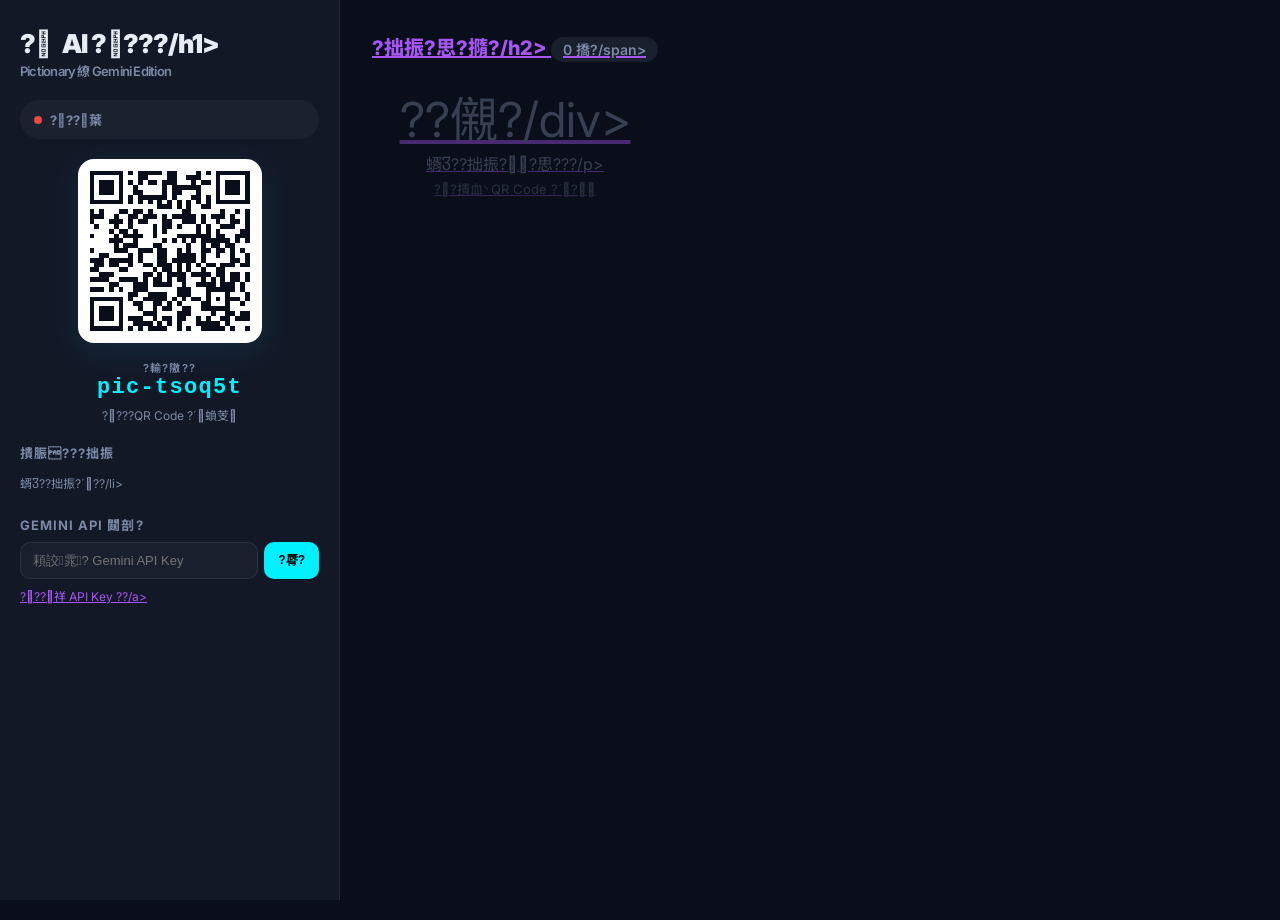
==== index.html @ 09fcf099 "Fix JS syntax error and update presence handling" ====
﻿<!doctype html>
<html lang="zh-Hant">
<head>
  <meta charset="utf-8">
  <meta name="viewport" content="width=device-width,initial-scale=1">
  <title>AI ????Pictionary</title>
  <link rel="preconnect" href="https://fonts.googleapis.com">
  <link href="https://fonts.googleapis.com/css2?family=Inter:wght@400;600;800;900&family=Noto+Sans+TC:wght@400;700;900&display=swap" rel="stylesheet">
  <link rel="stylesheet" href="css/main-screen.css?v=4">
</head>
<body>
  <div class="app">
    <aside class="sidebar">
      <div class="sidebar-header">
        <h1><span class="icon">?</span> AI ????/h1>
        <p class="subtitle">Pictionary 繚 Gemini Edition</p>
      </div>

      <div id="connectionStatus" class="status-badge offline">
        <span class="dot"></span><span class="label"> ???葉</span>
      </div>

      <div class="qr-section">
        <div class="qr-frame">
          <div id="qrCodeContainer"></div>
        </div>
        <div class="room-info">
          <label>?輸?隞??</label>
          <code id="roomDisplay">---</code>
        </div>
        <p class="hint">????QR Code ?蝜芰</p>
      </div>

      <div class="players-section">
        <h3>撌脤???拙振</h3>
        <ul id="playerList" class="player-list">
          <li class="empty">蝑??拙振???/li>
        </ul>
      </div>

      <div class="api-section">
        <h3>Gemini API 閮剖?</h3>
        <div class="input-group">
          <input id="apiKeyInput" type="password" placeholder="頛詨雿? Gemini API Key">
          <button id="saveKeyBtn" class="btn-small">?脣?</button>
        </div>
        <p id="apiStatus" class="api-status"></p>
        <a class="help-link" href="https://aistudio.google.com/apikey" target="_blank">???祥 API Key ??/a>
      </div>
    </aside>

    <main class="gallery">
      <div class="gallery-header">
        <h2>?拙振?思?撱?/h2>
        <span id="drawingCount" class="count">0 撟?/span>
      </div>
      <div id="galleryGrid" class="gallery-grid">
        <div class="empty-state">
          <div class="empty-icon">??儭?/div>
          <p>蝑??拙振??思???/p>
          <p class="sub">??撌血 QR Code ??</p>
        </div>
      </div>
    </main>
  </div>

  <script src="vendor/ably.min.js?v=4"></script>
  <script src="vendor/qrcode.min.js?v=4"></script>
  <script src="js/main-screen.js?v=4"></script>
</body>
</html>
---- css/main-screen.css ----
:root {
  --bg: #0a0e1a;
  --surface: #131827;
  --card: #1a1f2e;
  --border: rgba(255,255,255,.08);
  --text: #e8edf5;
  --muted: #7b89a6;
  --accent: #00f0ff;
  --accent2: #a855f7;
  --accent3: #ff3366;
  --radius: 16px;
  --radius-sm: 10px;
}
* { box-sizing: border-box; margin: 0; padding: 0; }
html, body { height: 100%; font-family: Inter, 'Noto Sans TC', system-ui, sans-serif; background: var(--bg); color: var(--text); }
.app { display: flex; height: 100vh; overflow: hidden; }

.sidebar {
  width: 340px; min-width: 340px;
  padding: 28px 20px;
  background: var(--surface);
  border-right: 1px solid var(--border);
  display: flex; flex-direction: column; gap: 20px;
  overflow-y: auto;
}
.sidebar-header h1 { font-size: 26px; font-weight: 900; letter-spacing: -.03em; }
.sidebar-header .icon { margin-right: 6px; }
.subtitle { color: var(--muted); font-size: 13px; font-weight: 600; margin-top: 2px; }

.status-badge {
  display: flex; align-items: center; gap: 8px;
  padding: 10px 14px; border-radius: 999px;
  font-size: 13px; font-weight: 700;
  background: rgba(255,255,255,.04);
  color: var(--muted);
}
.status-badge .dot { width: 8px; height: 8px; border-radius: 50%; background: #666; }
.status-badge.online .dot { background: #22c55e; box-shadow: 0 0 12px #22c55e; }
.status-badge.offline .dot { background: #ef4444; }
.status-badge.ready .dot { background: var(--accent); box-shadow: 0 0 12px var(--accent); }

.qr-section { text-align: center; }
.qr-frame {
  display: inline-block; padding: 12px;
  background: white; border-radius: var(--radius);
  box-shadow: 0 8px 32px rgba(0,240,255,.1);
}
.qr-frame canvas { display: block; width: 160px; height: 160px; border-radius: 8px; }
.room-info { margin-top: 12px; }
.room-info label { display: block; font-size: 11px; color: var(--muted); font-weight: 600; text-transform: uppercase; letter-spacing: .1em; }
.room-info code { font-size: 22px; font-weight: 900; color: var(--accent); letter-spacing: .06em; }
.hint { color: var(--muted); font-size: 12px; margin-top: 6px; }

.players-section h3, .api-section h3 { font-size: 13px; font-weight: 700; color: var(--muted); text-transform: uppercase; letter-spacing: .08em; margin-bottom: 8px; }
.player-list { list-style: none; display: flex; flex-direction: column; gap: 6px; }
.player-list li { padding: 8px 12px; background: var(--card); border-radius: var(--radius-sm); font-size: 14px; font-weight: 600; display: flex; align-items: center; gap: 8px; }
.player-list li::before { content: ''; width: 6px; height: 6px; border-radius: 50%; background: #22c55e; }
.player-list .empty { color: var(--muted); font-weight: 400; font-size: 12px; background: none; padding: 4px 0; }
.player-list .empty::before { display: none; }

.input-group { display: flex; gap: 6px; }
.input-group input {
  flex: 1; padding: 10px 12px;
  background: var(--card); border: 1px solid var(--border); border-radius: var(--radius-sm);
  color: var(--text); font-size: 13px; outline: none;
}
.input-group input:focus { border-color: var(--accent); }
.btn-small {
  padding: 10px 14px; border: none; border-radius: var(--radius-sm);
  background: var(--accent); color: #000; font-weight: 800; font-size: 12px;
  cursor: pointer; white-space: nowrap;
}
.btn-small:hover { opacity: .85; }
.api-status { font-size: 11px; color: var(--muted); margin-top: 4px; }
.api-status.ok { color: #22c55e; }
.api-status.err { color: var(--accent3); }
.help-link { display: inline-block; font-size: 12px; color: var(--accent2); margin-top: 4px; }

/* Gallery */
.gallery {
  flex: 1; display: flex; flex-direction: column;
  padding: 28px 32px; overflow: hidden;
}
.gallery-header { display: flex; align-items: center; justify-content: space-between; margin-bottom: 20px; }
.gallery-header h2 { font-size: 20px; font-weight: 800; }
.count { font-size: 14px; color: var(--muted); font-weight: 600; background: var(--card); padding: 4px 12px; border-radius: 999px; }

.gallery-grid {
  flex: 1; display: grid;
  grid-template-columns: repeat(auto-fill, minmax(240px, 1fr));
  gap: 16px; align-content: start;
  overflow-y: auto;
  scrollbar-width: thin;
  scrollbar-color: var(--border) transparent;
}

.drawing-card {
  background: var(--card); border-radius: var(--radius);
  border: 1px solid var(--border);
  overflow: hidden;
  display: flex; flex-direction: column;
  animation: fadeUp .4s ease;
}
@keyframes fadeUp { from { opacity: 0; transform: translateY(12px); } to { opacity: 1; transform: translateY(0); } }
.drawing-card .thumb {
  width: 100%; aspect-ratio: 1;
  object-fit: contain; background: #f8f9fa;
  display: block;
}
.drawing-card .card-body { padding: 12px 14px; }
.drawing-card .player-name { font-size: 12px; color: var(--accent); font-weight: 700; margin-bottom: 6px; }
.drawing-card .ai-thinking {
  display: flex; align-items: center; gap: 8px;
  font-size: 13px; color: var(--muted);
}
.drawing-card .spinner { width: 14px; height: 14px; border: 2px solid var(--border); border-top-color: var(--accent); border-radius: 50%; animation: spin .7s linear infinite; }
@keyframes spin { to { transform: rotate(360deg); } }
.drawing-card .ai-result { font-size: 14px; line-height: 1.5; }
.drawing-card .ai-result .guess { font-weight: 800; color: var(--accent2); }
.drawing-card .ai-result .score { display: inline-block; margin-top: 4px; font-size: 16px; }
.drawing-card .ai-result .comment { color: var(--muted); font-size: 13px; margin-top: 4px; }

.empty-state {
  grid-column: 1 / -1;
  display: flex; flex-direction: column; align-items: center; justify-content: center;
  height: 100%; color: var(--muted); text-align: center;
}
.empty-state .empty-icon { font-size: 48px; margin-bottom: 12px; opacity: .4; }
.empty-state p { font-size: 16px; }
.empty-state .sub { font-size: 13px; margin-top: 4px; opacity: .7; }
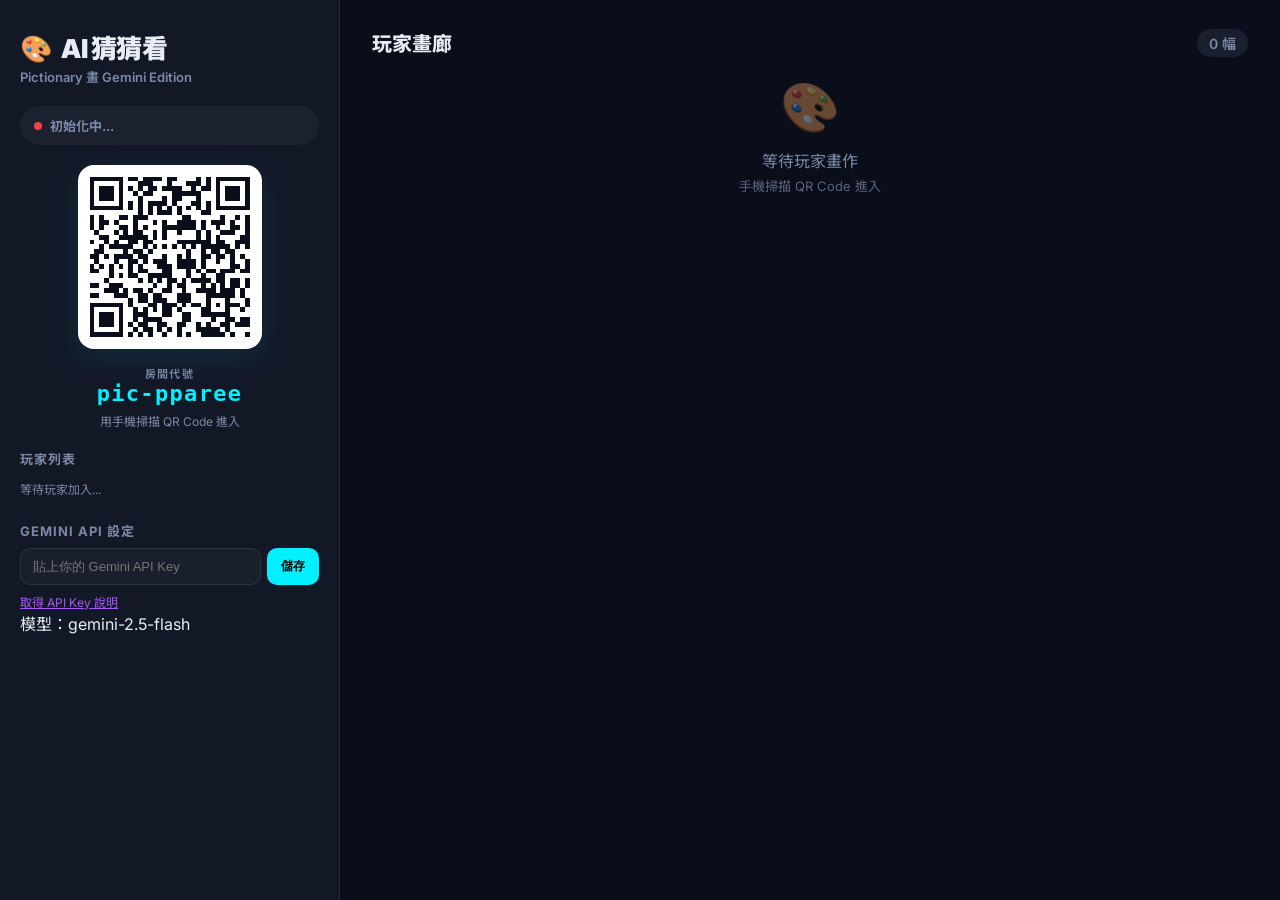
==== commit 6eb50f5b: "Fix encoding, upgrade to gemini-2.5-flash, auto-remove cards after 30s, max 6 cards" ====
--- a/index.html
+++ b/index.html
@@ -3,21 +3,21 @@
 <head>
   <meta charset="utf-8">
   <meta name="viewport" content="width=device-width,initial-scale=1">
-  <title>AI ????Pictionary</title>
+  <title>AI 猜猜看 - Pictionary</title>
   <link rel="preconnect" href="https://fonts.googleapis.com">
   <link href="https://fonts.googleapis.com/css2?family=Inter:wght@400;600;800;900&family=Noto+Sans+TC:wght@400;700;900&display=swap" rel="stylesheet">
-  <link rel="stylesheet" href="css/main-screen.css?v=4">
+  <link rel="stylesheet" href="css/main-screen.css?v=5">
 </head>
 <body>
   <div class="app">
     <aside class="sidebar">
       <div class="sidebar-header">
-        <h1><span class="icon">?</span> AI ????/h1>
-        <p class="subtitle">Pictionary 繚 Gemini Edition</p>
+        <h1><span class="icon">&#127912;</span> AI 猜猜看</h1>
+        <p class="subtitle">Pictionary 畫 Gemini Edition</p>
       </div>
 
       <div id="connectionStatus" class="status-badge offline">
-        <span class="dot"></span><span class="label"> ???葉</span>
+        <span class="dot"></span><span class="label"> 初始化中...</span>
       </div>
 
       <div class="qr-section">
@@ -25,47 +25,48 @@
           <div id="qrCodeContainer"></div>
         </div>
         <div class="room-info">
-          <label>?輸?隞??</label>
+          <label>房間代號</label>
           <code id="roomDisplay">---</code>
         </div>
-        <p class="hint">????QR Code ?蝜芰</p>
+        <p class="hint">用手機掃描 QR Code 進入</p>
       </div>
 
       <div class="players-section">
-        <h3>撌脤???拙振</h3>
+        <h3>玩家列表</h3>
         <ul id="playerList" class="player-list">
-          <li class="empty">蝑??拙振???/li>
+          <li class="empty">等待玩家加入...</li>
         </ul>
       </div>
 
       <div class="api-section">
-        <h3>Gemini API 閮剖?</h3>
+        <h3>Gemini API 設定</h3>
         <div class="input-group">
-          <input id="apiKeyInput" type="password" placeholder="頛詨雿? Gemini API Key">
-          <button id="saveKeyBtn" class="btn-small">?脣?</button>
+          <input id="apiKeyInput" type="password" placeholder="貼上你的 Gemini API Key">
+          <button id="saveKeyBtn" class="btn-small">儲存</button>
         </div>
         <p id="apiStatus" class="api-status"></p>
-        <a class="help-link" href="https://aistudio.google.com/apikey" target="_blank">???祥 API Key ??/a>
+        <a class="help-link" href="https://aistudio.google.com/apikey" target="_blank">取得 API Key 說明</a>
+        <p id="modelName" class="model-name"></p>
       </div>
     </aside>
 
     <main class="gallery">
       <div class="gallery-header">
-        <h2>?拙振?思?撱?/h2>
-        <span id="drawingCount" class="count">0 撟?/span>
+        <h2>玩家畫廊</h2>
+        <span id="drawingCount" class="count">0 幅</span>
       </div>
       <div id="galleryGrid" class="gallery-grid">
         <div class="empty-state">
-          <div class="empty-icon">??儭?/div>
-          <p>蝑??拙振??思???/p>
-          <p class="sub">??撌血 QR Code ??</p>
+          <div class="empty-icon">&#127912;</div>
+          <p>等待玩家畫作</p>
+          <p class="sub">手機掃描 QR Code 進入</p>
         </div>
       </div>
     </main>
   </div>
 
-  <script src="vendor/ably.min.js?v=4"></script>
-  <script src="vendor/qrcode.min.js?v=4"></script>
-  <script src="js/main-screen.js?v=4"></script>
+  <script src="vendor/ably.min.js?v=5"></script>
+  <script src="vendor/qrcode.min.js?v=5"></script>
+  <script src="js/main-screen.js?v=5"></script>
 </body>
-</html>
+</html>
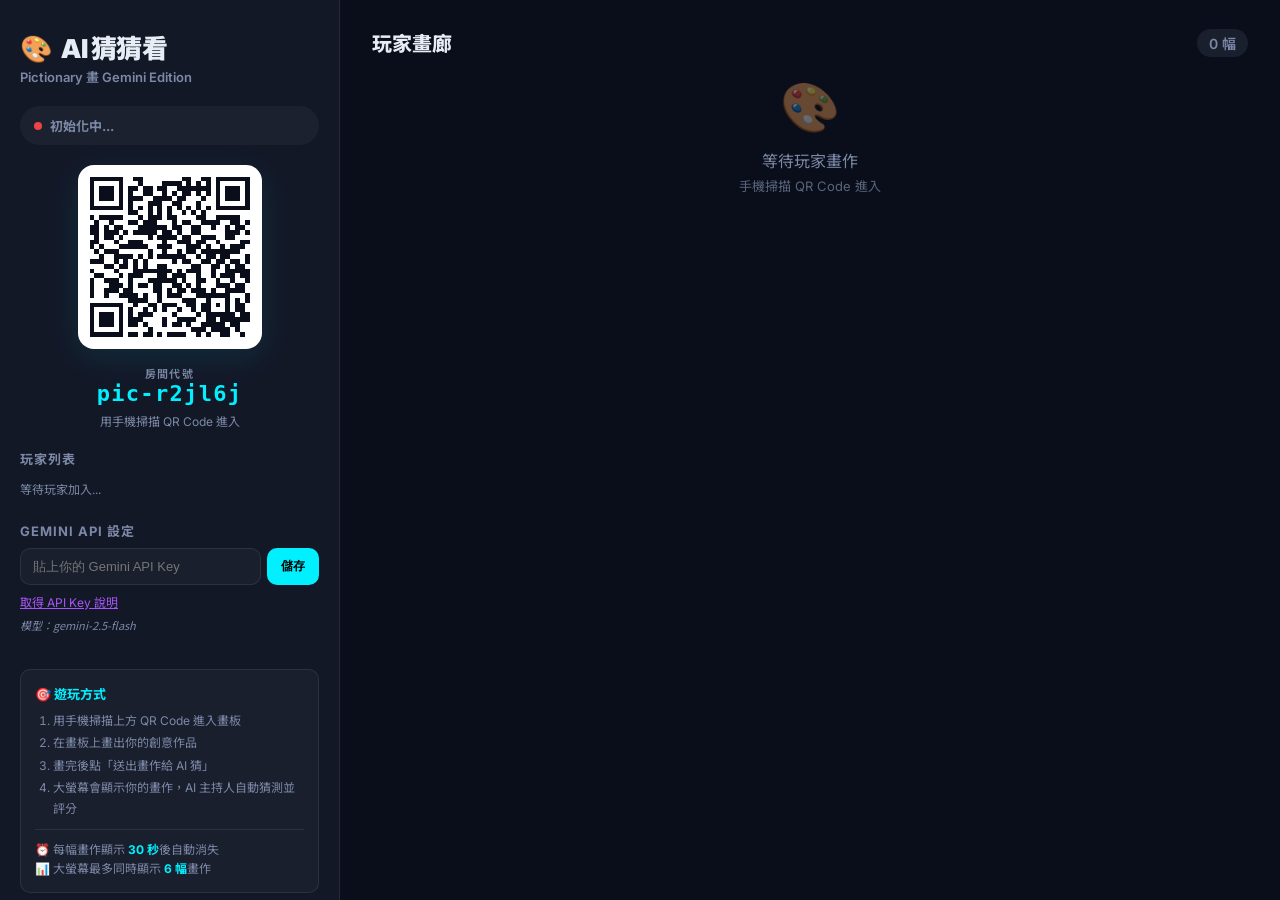
==== commit dd46aef3: "Add how-to-play instructions with 30s timeout and 6-card limit info" ====
--- a/index.html
+++ b/index.html
@@ -48,6 +48,20 @@
         <a class="help-link" href="https://aistudio.google.com/apikey" target="_blank">取得 API Key 說明</a>
         <p id="modelName" class="model-name"></p>
       </div>
+
+      <div class="how-to-play">
+        <h3>&#127919; 遊玩方式</h3>
+        <ol>
+          <li>用手機掃描上方 QR Code 進入畫板</li>
+          <li>在畫板上畫出你的創意作品</li>
+          <li>畫完後點「送出畫作給 AI 猜」</li>
+          <li>大螢幕會顯示你的畫作，AI 主持人自動猜測並評分</li>
+        </ol>
+        <div class="rules">
+          <p>&#9200; 每幅畫作顯示 <strong>30 秒</strong>後自動消失</p>
+          <p>&#128202; 大螢幕最多同時顯示 <strong>6 幅</strong>畫作</p>
+        </div>
+      </div>
     </aside>
 
     <main class="gallery">
--- a/css/main-screen.css
+++ b/css/main-screen.css
@@ -75,6 +75,24 @@
 .api-status.ok { color: #22c55e; }
 .api-status.err { color: var(--accent3); }
 .help-link { display: inline-block; font-size: 12px; color: var(--accent2); margin-top: 4px; }
+.model-name { font-size: 11px; color: var(--muted); margin-top: 6px; font-style: italic; }
+
+.how-to-play {
+  margin-top: 16px; padding: 14px;
+  background: var(--card); border-radius: var(--radius-sm);
+  border: 1px solid var(--border);
+}
+.how-to-play h3 { font-size: 13px; font-weight: 700; margin-bottom: 8px; color: var(--accent); }
+.how-to-play ol { padding-left: 18px; font-size: 12px; color: var(--muted); line-height: 1.7; }
+.how-to-play ol li { margin-bottom: 2px; }
+.how-to-play .rules {
+  margin-top: 10px; padding-top: 10px;
+  border-top: 1px solid var(--border);
+}
+.how-to-play .rules p {
+  font-size: 12px; color: var(--muted); line-height: 1.6;
+}
+.how-to-play .rules strong { color: var(--accent); }
 
 /* Gallery */
 .gallery {
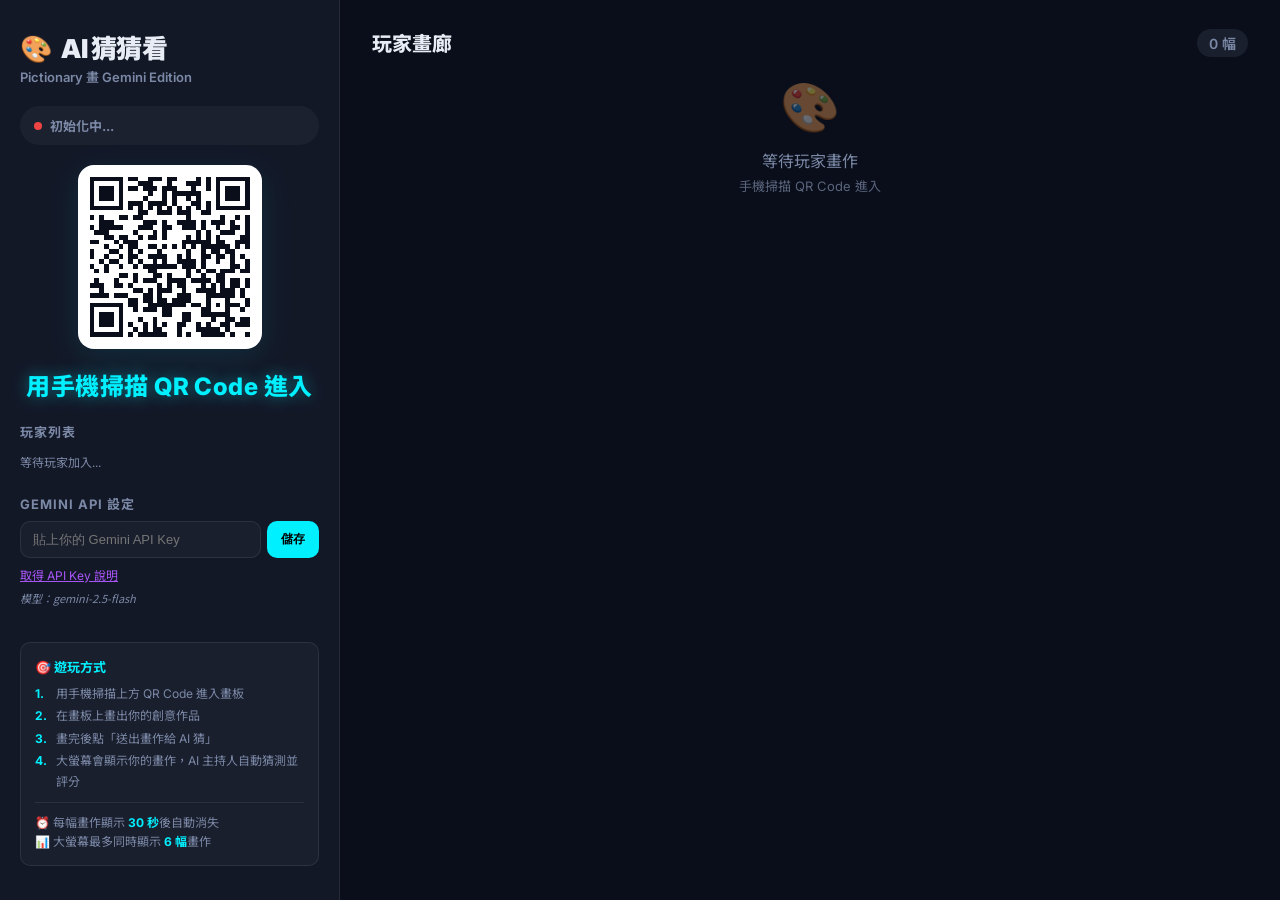
==== commit a6f401e9: "Fix presence leave on exit, remove room code, enlarge hint, align how-to-play list" ====
--- a/index.html
+++ b/index.html
@@ -6,7 +6,7 @@
   <title>AI 猜猜看 - Pictionary</title>
   <link rel="preconnect" href="https://fonts.googleapis.com">
   <link href="https://fonts.googleapis.com/css2?family=Inter:wght@400;600;800;900&family=Noto+Sans+TC:wght@400;700;900&display=swap" rel="stylesheet">
-  <link rel="stylesheet" href="css/main-screen.css?v=5">
+  <link rel="stylesheet" href="css/main-screen.css?v=6">
 </head>
 <body>
   <div class="app">
@@ -23,10 +23,6 @@
       <div class="qr-section">
         <div class="qr-frame">
           <div id="qrCodeContainer"></div>
-        </div>
-        <div class="room-info">
-          <label>房間代號</label>
-          <code id="roomDisplay">---</code>
         </div>
         <p class="hint">用手機掃描 QR Code 進入</p>
       </div>
@@ -79,8 +75,8 @@
     </main>
   </div>
 
-  <script src="vendor/ably.min.js?v=5"></script>
-  <script src="vendor/qrcode.min.js?v=5"></script>
-  <script src="js/main-screen.js?v=5"></script>
+  <script src="vendor/ably.min.js?v=6"></script>
+  <script src="vendor/qrcode.min.js?v=6"></script>
+  <script src="js/main-screen.js?v=6"></script>
 </body>
 </html>
--- a/css/main-screen.css
+++ b/css/main-screen.css
@@ -46,10 +46,7 @@
   box-shadow: 0 8px 32px rgba(0,240,255,.1);
 }
 .qr-frame canvas { display: block; width: 160px; height: 160px; border-radius: 8px; }
-.room-info { margin-top: 12px; }
-.room-info label { display: block; font-size: 11px; color: var(--muted); font-weight: 600; text-transform: uppercase; letter-spacing: .1em; }
-.room-info code { font-size: 22px; font-weight: 900; color: var(--accent); letter-spacing: .06em; }
-.hint { color: var(--muted); font-size: 12px; margin-top: 6px; }
+.hint { color: var(--accent); font-size: 24px; font-weight: 800; margin-top: 14px; text-shadow: 0 0 16px rgba(0,240,255,.45); letter-spacing: .02em; }
 
 .players-section h3, .api-section h3 { font-size: 13px; font-weight: 700; color: var(--muted); text-transform: uppercase; letter-spacing: .08em; margin-bottom: 8px; }
 .player-list { list-style: none; display: flex; flex-direction: column; gap: 6px; }
@@ -83,8 +80,26 @@
   border: 1px solid var(--border);
 }
 .how-to-play h3 { font-size: 13px; font-weight: 700; margin-bottom: 8px; color: var(--accent); }
-.how-to-play ol { padding-left: 18px; font-size: 12px; color: var(--muted); line-height: 1.7; }
-.how-to-play ol li { margin-bottom: 2px; }
+.how-to-play ol {
+  list-style: none;
+  counter-reset: steps;
+  padding-left: 0;
+  font-size: 12px; color: var(--muted); line-height: 1.7;
+}
+.how-to-play ol li {
+  counter-increment: steps;
+  position: relative;
+  padding-left: 21px;
+  margin-bottom: 2px;
+}
+.how-to-play ol li::before {
+  content: counter(steps) ". ";
+  position: absolute;
+  left: 0;
+  top: 0;
+  font-weight: 700;
+  color: var(--accent);
+}
 .how-to-play .rules {
   margin-top: 10px; padding-top: 10px;
   border-top: 1px solid var(--border);
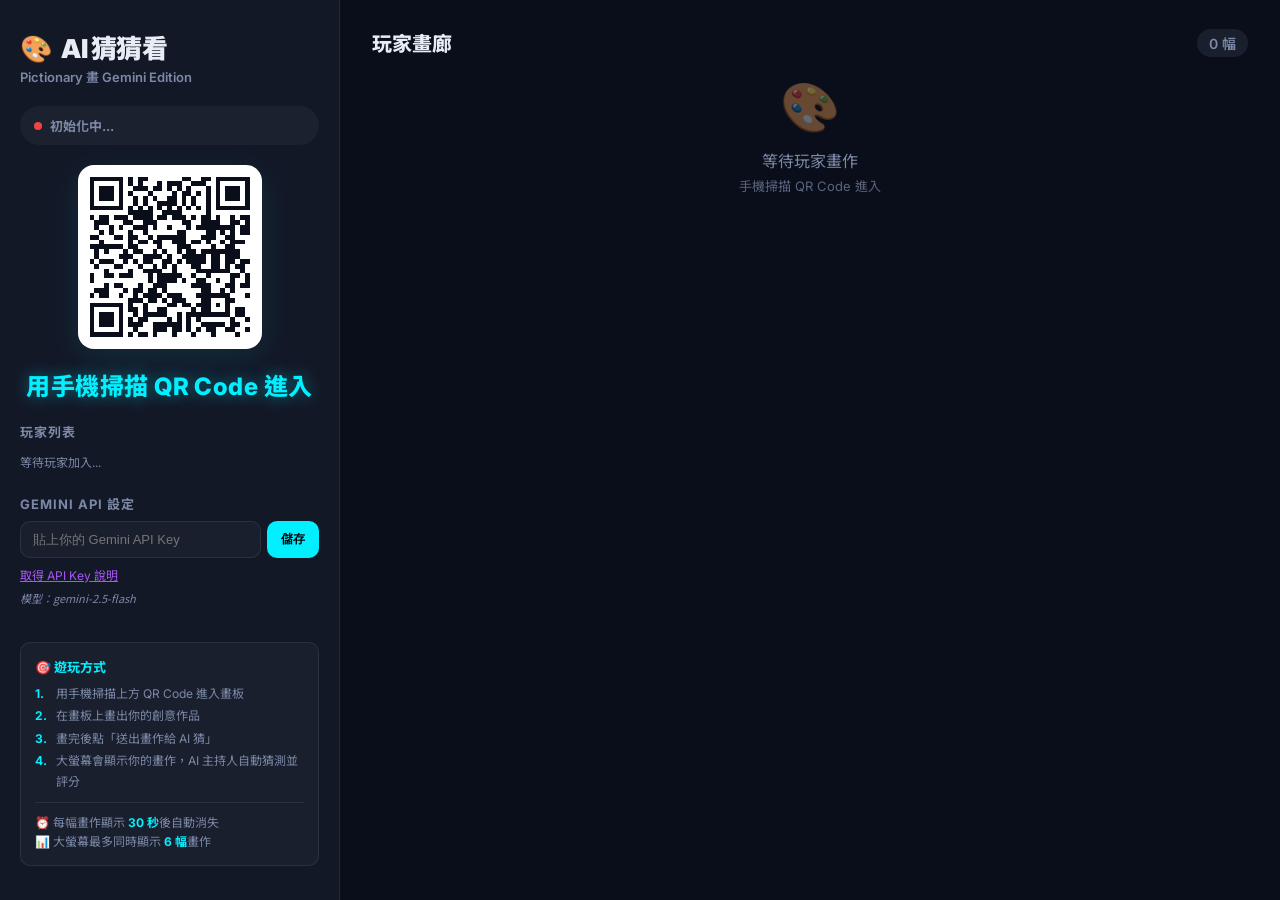
==== commit 469223f4: "Expose roomId on window for debugging" ====
--- a/index.html
+++ b/index.html
@@ -6,7 +6,7 @@
   <title>AI 猜猜看 - Pictionary</title>
   <link rel="preconnect" href="https://fonts.googleapis.com">
   <link href="https://fonts.googleapis.com/css2?family=Inter:wght@400;600;800;900&family=Noto+Sans+TC:wght@400;700;900&display=swap" rel="stylesheet">
-  <link rel="stylesheet" href="css/main-screen.css?v=6">
+  <link rel="stylesheet" href="css/main-screen.css?v=7">
 </head>
 <body>
   <div class="app">
@@ -75,8 +75,8 @@
     </main>
   </div>
 
-  <script src="vendor/ably.min.js?v=6"></script>
-  <script src="vendor/qrcode.min.js?v=6"></script>
-  <script src="js/main-screen.js?v=6"></script>
+  <script src="vendor/ably.min.js?v=7"></script>
+  <script src="vendor/qrcode.min.js?v=7"></script>
+  <script src="js/main-screen.js?v=7"></script>
 </body>
 </html>
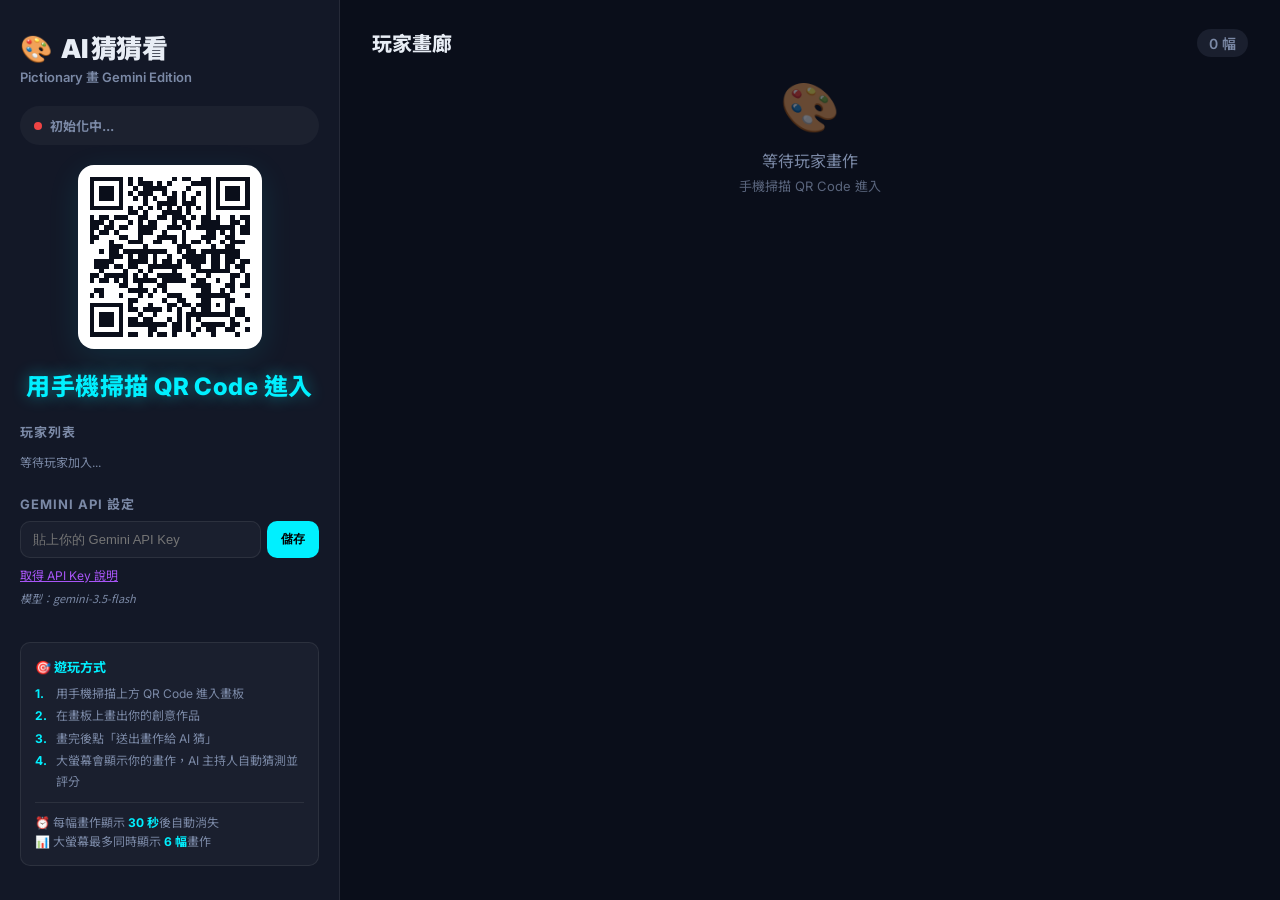
==== commit a19c99c9: "Gemini model updated: gemini-2.5-flash → gemini-3.5-flash" ====
--- a/index.html
+++ b/index.html
@@ -6,7 +6,7 @@
   <title>AI 猜猜看 - Pictionary</title>
   <link rel="preconnect" href="https://fonts.googleapis.com">
   <link href="https://fonts.googleapis.com/css2?family=Inter:wght@400;600;800;900&family=Noto+Sans+TC:wght@400;700;900&display=swap" rel="stylesheet">
-  <link rel="stylesheet" href="css/main-screen.css?v=7">
+  <link rel="stylesheet" href="css/main-screen.css?v=8">
 </head>
 <body>
   <div class="app">
@@ -75,8 +75,8 @@
     </main>
   </div>
 
-  <script src="vendor/ably.min.js?v=7"></script>
-  <script src="vendor/qrcode.min.js?v=7"></script>
-  <script src="js/main-screen.js?v=7"></script>
+  <script src="vendor/ably.min.js?v=8"></script>
+  <script src="vendor/qrcode.min.js?v=8"></script>
+  <script src="js/main-screen.js?v=8"></script>
 </body>
 </html>
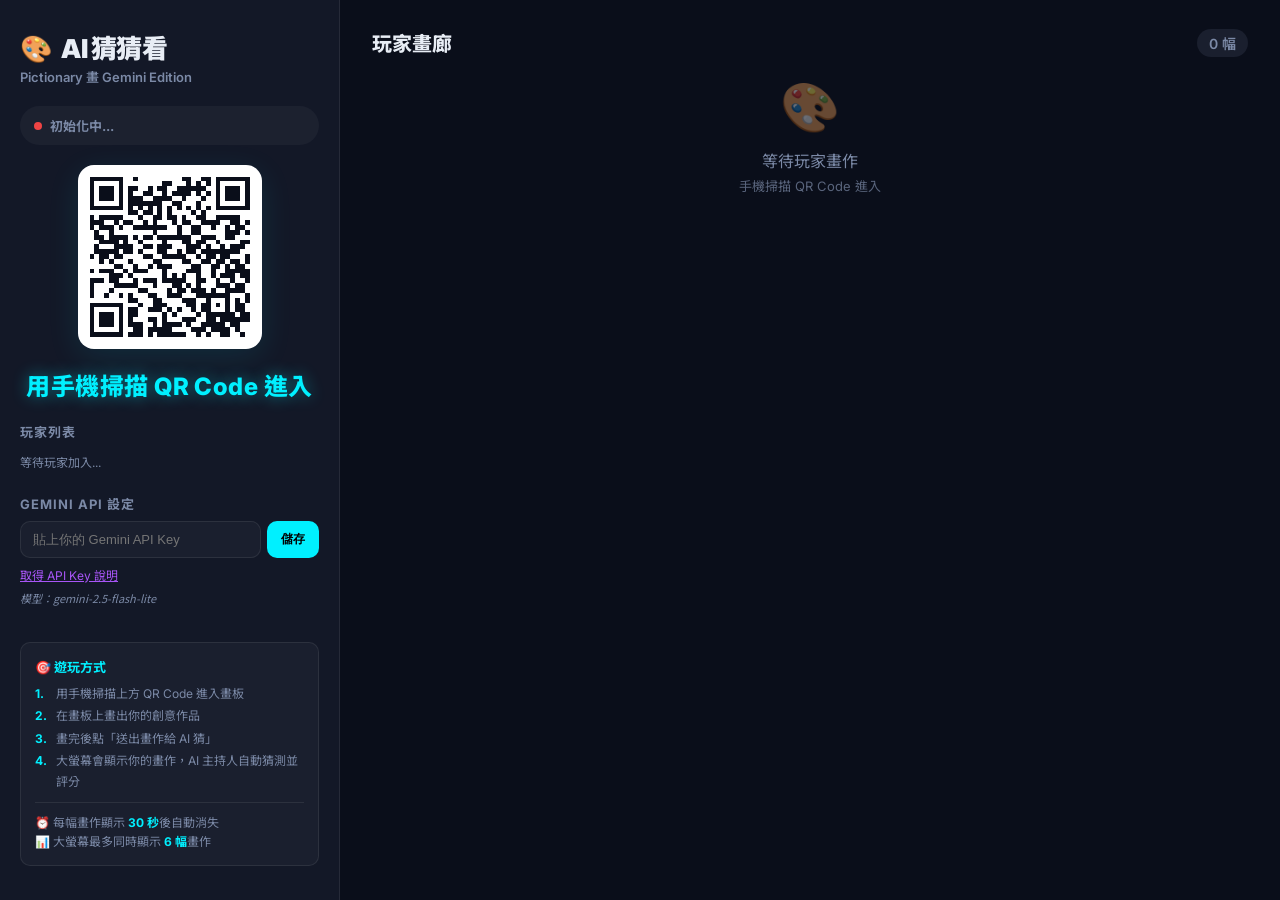
==== commit 13dfb204: "Gemini 模型改為 gemini-2.5-flash-lite（免費輕量快速版）" ====
--- a/index.html
+++ b/index.html
@@ -6,7 +6,7 @@
   <title>AI 猜猜看 - Pictionary</title>
   <link rel="preconnect" href="https://fonts.googleapis.com">
   <link href="https://fonts.googleapis.com/css2?family=Inter:wght@400;600;800;900&family=Noto+Sans+TC:wght@400;700;900&display=swap" rel="stylesheet">
-  <link rel="stylesheet" href="css/main-screen.css?v=8">
+  <link rel="stylesheet" href="css/main-screen.css?v=10">
 </head>
 <body>
   <div class="app">
@@ -75,8 +75,8 @@
     </main>
   </div>
 
-  <script src="vendor/ably.min.js?v=8"></script>
-  <script src="vendor/qrcode.min.js?v=8"></script>
-  <script src="js/main-screen.js?v=8"></script>
+  <script src="vendor/ably.min.js?v=10"></script>
+  <script src="vendor/qrcode.min.js?v=10"></script>
+  <script src="js/main-screen.js?v=10"></script>
 </body>
 </html>
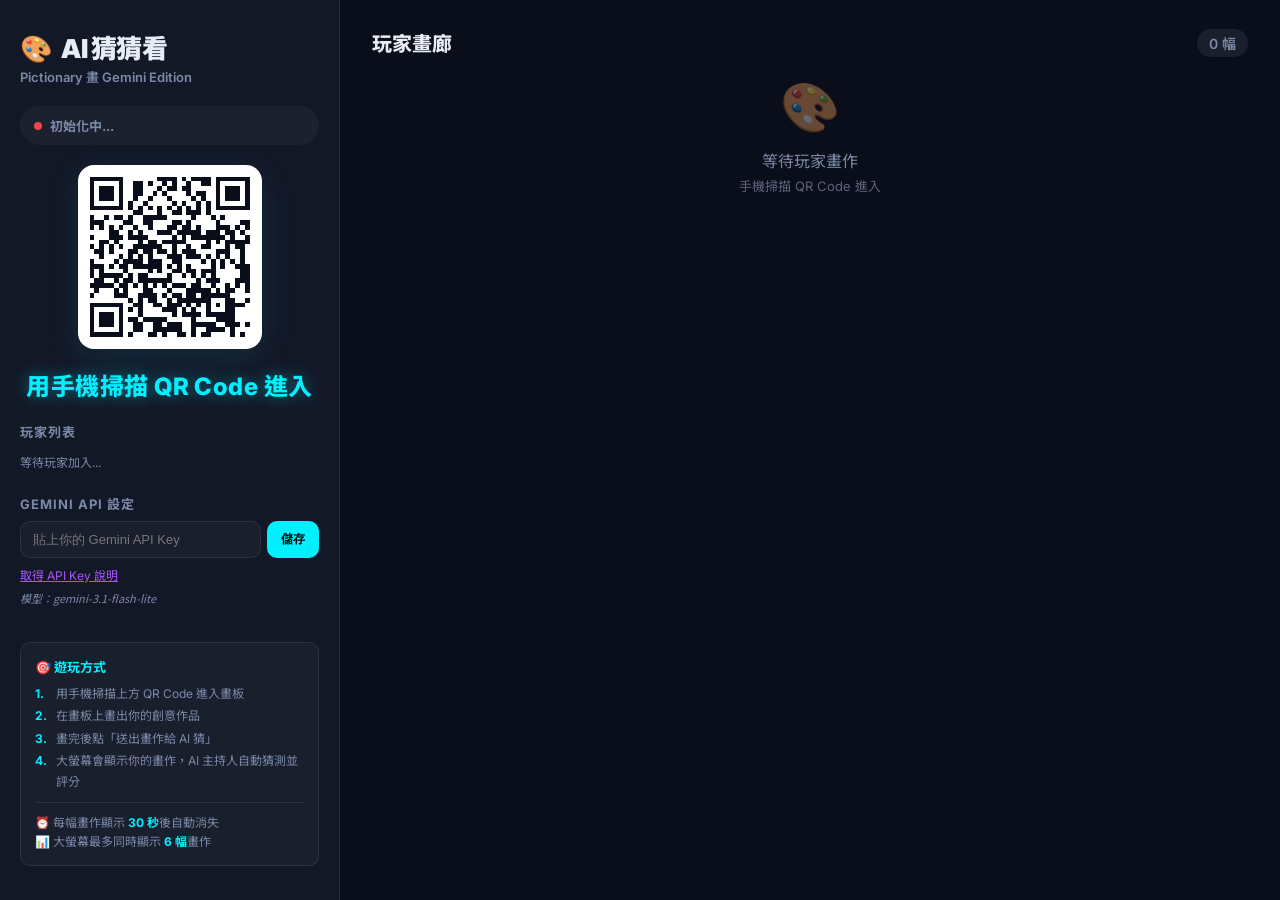
==== commit d18133f8: "Gemini 模型改為 gemini-3.1-flash-lite（新用戶免費輕量版）" ====
--- a/index.html
+++ b/index.html
@@ -6,7 +6,7 @@
   <title>AI 猜猜看 - Pictionary</title>
   <link rel="preconnect" href="https://fonts.googleapis.com">
   <link href="https://fonts.googleapis.com/css2?family=Inter:wght@400;600;800;900&family=Noto+Sans+TC:wght@400;700;900&display=swap" rel="stylesheet">
-  <link rel="stylesheet" href="css/main-screen.css?v=10">
+  <link rel="stylesheet" href="css/main-screen.css?v=11">
 </head>
 <body>
   <div class="app">
@@ -75,8 +75,8 @@
     </main>
   </div>
 
-  <script src="vendor/ably.min.js?v=10"></script>
-  <script src="vendor/qrcode.min.js?v=10"></script>
-  <script src="js/main-screen.js?v=10"></script>
+  <script src="vendor/ably.min.js?v=11"></script>
+  <script src="vendor/qrcode.min.js?v=11"></script>
+  <script src="js/main-screen.js?v=11"></script>
 </body>
 </html>
